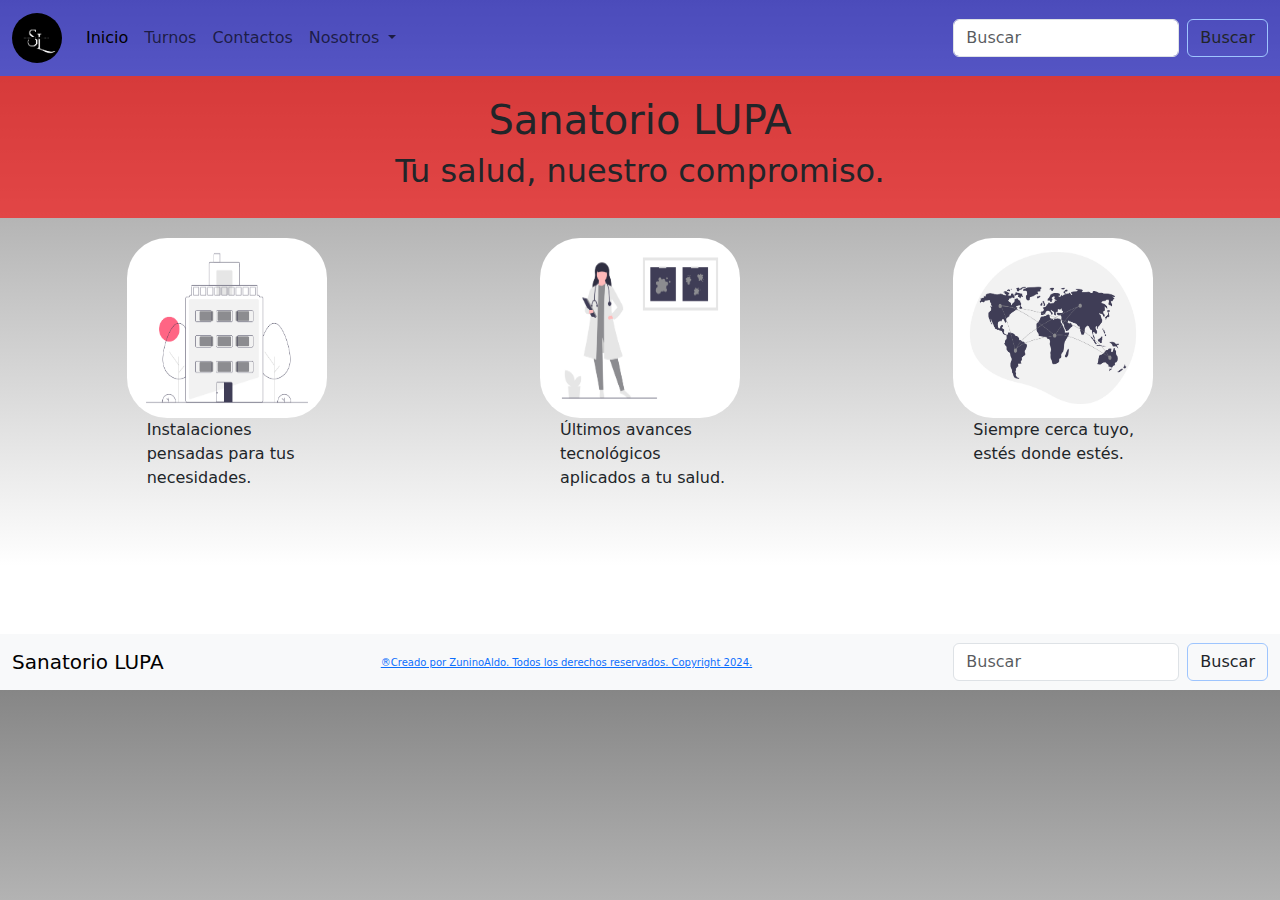
==== index.html @ 7a9180eb "v1.0" ====
<!DOCTYPE html>
<html lang="en">

<head>
    <meta charset="UTF-8">
    <meta name="viewport" content="width=device-width, initial-scale=1.0">
    <title>Inicio</title>
    <link href="https://cdn.jsdelivr.net/npm/bootstrap@5.3.3/dist/css/bootstrap.min.css" rel="stylesheet"
        integrity="sha384-QWTKZyjpPEjISv5WaRU9OFeRpok6YctnYmDr5pNlyT2bRjXh0JMhjY6hW+ALEwIH" crossorigin="anonymous">
    <link rel="stylesheet" href="./css/style.css">
</head>

<body>
    <header>
        <nav class="navbar navbar-expand-lg">
            <div class="container-fluid">
                <a class="navbar-brand" href="./index.html"><img src="./img/logo-black.png" alt="logo"></a>
                <button class="navbar-toggler" type="button" data-bs-toggle="collapse"
                    data-bs-target="#navbarSupportedContent" aria-controls="navbarSupportedContent"
                    aria-expanded="false" aria-label="Toggle navigation">
                    <span class="navbar-toggler-icon"></span>
                </button>
                <div class="collapse navbar-collapse" id="navbarSupportedContent">
                    <ul class="navbar-nav me-auto mb-2 mb-lg-0">
                        <li class="nav-item">
                            <a class="nav-link active" aria-current="page" href="./index.html">Inicio</a>
                        </li>
                        <li class="nav-item">
                            <a class="nav-link" href="./pages/turnos.html">Turnos</a>
                        </li>
                        <li class="nav-item">
                            <a class="nav-link" href="./pages/contacto.html">Contactos</a>
                        </li>
                        <li class="nav-item dropdown">
                            <a class="nav-link dropdown-toggle" href="#" role="button" data-bs-toggle="dropdown"
                                aria-expanded="false">
                                Nosotros
                            </a>
                            <ul class="dropdown-menu">
                                <li><a class="dropdown-item" href="./pages/caphum.html">Capital Humano</a></li>
                                <li><a class="dropdown-item" href="./pages/equipo.html">Equipo</a></li>
                                <li><a class="dropdown-item" href="./pages/institucion.html">Institución</a></li>
                            </ul>
                        </li>
                    </ul>
                    <form class="d-flex" role="search">
                        <input class="form-control me-2" type="search" placeholder="Buscar" aria-label="Search">
                        <button class="btn border-primary-subtle" type="submit">Buscar</button>
                    </form>
                </div>
            </div>
        </nav>
    </header>

    <section class="titulos-principales">
        <h1>Sanatorio LUPA</h1>
        <h2>Tu salud, nuestro compromiso.</h2>
    </section>

    <section class="main-tarjetas">
        <div class="tarjeta">
            <img src="./img/hospital.png" alt="un edificio que representa un hospital">
            <p>Instalaciones pensadas para tus necesidades.</p>
        </div>
        <div class="tarjeta">
            <img src="./img/medica.png" alt="imagen de una medica explicando">
            <p>Últimos avances tecnológicos aplicados a tu salud.</p>
        </div>
        <div class="tarjeta">
            <img src="./img/mapamundi.png" alt="mapa del mundo que conecta puntos en varias partes">
            <p>Siempre cerca tuyo, estés donde estés.</p>
        </div>
    </section>

    <footer>
        <nav class="navbar bg-body-tertiary">
            <div class="container-fluid">
                <a class="navbar-brand" href="./index.html">Sanatorio LUPA</a>
                <a class="derechosreservados" href="https://github.com/ZuninoAldo" target="_blank">®Creado por ZuninoAldo. Todos los derechos reservados. Copyright 2024.</a>
                <form class="d-flex" role="search">
                    <input class="form-control me-2" type="search" placeholder="Buscar" aria-label="Search">
                    <button class="btn border-primary-subtle" type="submit">Buscar</button>
                </form>
            </div>
        </nav>
    </footer>
    <script src="https://cdn.jsdelivr.net/npm/bootstrap@5.3.3/dist/js/bootstrap.bundle.min.js"
        integrity="sha384-YvpcrYf0tY3lHB60NNkmXc5s9fDVZLESaAA55NDzOxhy9GkcIdslK1eN7N6jIeHz"
        crossorigin="anonymous"></script>
</body>

</html>
---- css/style.css ----
* {
    margin: 0;
    padding: 0;
    box-sizing: border-box;
}

body {
    background: rgb(134, 134, 134);
    background: linear-gradient(180deg, rgba(134, 134, 134, 1) 0%, rgba(255, 255, 255, 1) 82%);
}

/*-------------INDEX-------------*/

.navbar {
    background-color: rgba(0, 0, 255, 0.434);
}

.navbar img {
    width: 50px;
    height: 50px;
    border-radius: 50%;
}

.titulos-principales {
    text-align: center;
    width: 100%;
    padding: 20px;
    background-color: rgba(255, 0, 0, 0.612);
}

.main-tarjetas img {
    width: 200px;
    height: 180px;
    border-radius: 40px;
    align-items: center;
    transition: all 1s;
}

.main-tarjetas p {
    width: 200px;
    height: 180px;
    padding-left: 20px;
}

.main-tarjetas {
    display: flex;
    align-items: center;
    justify-content: space-around;
    margin: 20px;
}

.tarjetas {
    width: 100%;
    height: 100%;
    display: flex;
    align-items: center;
    justify-content: center;
}

.main-tarjetas img:hover {
    transform: scale(1.1);
}

/*-------------TURNOS-------------*/

.chatbotTitulo {
    text-align: center;
    width: 100%;
    padding: 20px;
    font-size: medium;
}

.chatbot h6 {
    text-align: center;
    width: 100%;
    padding: 20px;
    font-size: medium;
    color: grey;
}

.chatbotFormulario {
    display: flex;
    justify-content: center;
    flex-direction: column;
    align-items: center;
    flex-wrap: wrap;
    margin: 30px;
}

.chatbotFormulario input{
    margin: 12px;
}

/*--------------CONTACTO----------*/

.formulario {
    display: flex;
    justify-content: center;
    align-items: center;
    flex-wrap: wrap;
    margin-bottom: 190px;
    
    .contactame {
        width: 50%;
        height: 300px;
        padding: 30px;
        
        h4 {
            color: black;
            text-decoration: underline;
            font-size: x-large;
            text-align: center;
            padding: 10px;
            margin-bottom: 40px;
        }
        
        input {
            width: 100%;
            font-size: 18px;
            background-color: transparent;
            border: none;
            border-bottom: 2px solid rgba(164, 164, 164, 0.59);
        }
        
        textarea {
            width: 100%;
            font-size: 18px;
            background-color: transparent;
            border: none;
            border-bottom: 2px solid rgba(164, 164, 164, 0.59);
        }
        
        #enviar {
            font-size: 18px;
            background-color: rgba(164, 164, 164, 0.59);
            border: 1px solid rgba(164, 164, 164, 0.59);
            margin-top: 4px;
        }
    }
}

.contactame input::placeholder {
    color: black;
}

.contactame textarea::placeholder {
    color: black;
}

/*--------EQUIPO--------------*/

.miembrosEquipo {
    text-align: center;
    list-style-type: none;
    list-style-position: inside;
    margin-bottom: 30px;
    padding: 20px;
}

.miembrosEquipo li{
    padding: 12px;
    font-weight: bold;
}

/*--------INSTITUCION--------*/

.main-institucion {
    width: auto;
    height: auto;
}

.main-institucion h3 {
    text-align: center;
    width: 100%;
    padding: 20px;
    text-decoration: underline;
}

.cajas {
    margin: 70px;
}

.main-institucion p {
    text-align: center;
}

.listado {
    text-align: center;
    list-style-type: circle;
    list-style-position: inside;
    margin-bottom: 40px;
}

/*------------footer-------------*/

.derechosreservados {
    font-size: 10px;
}
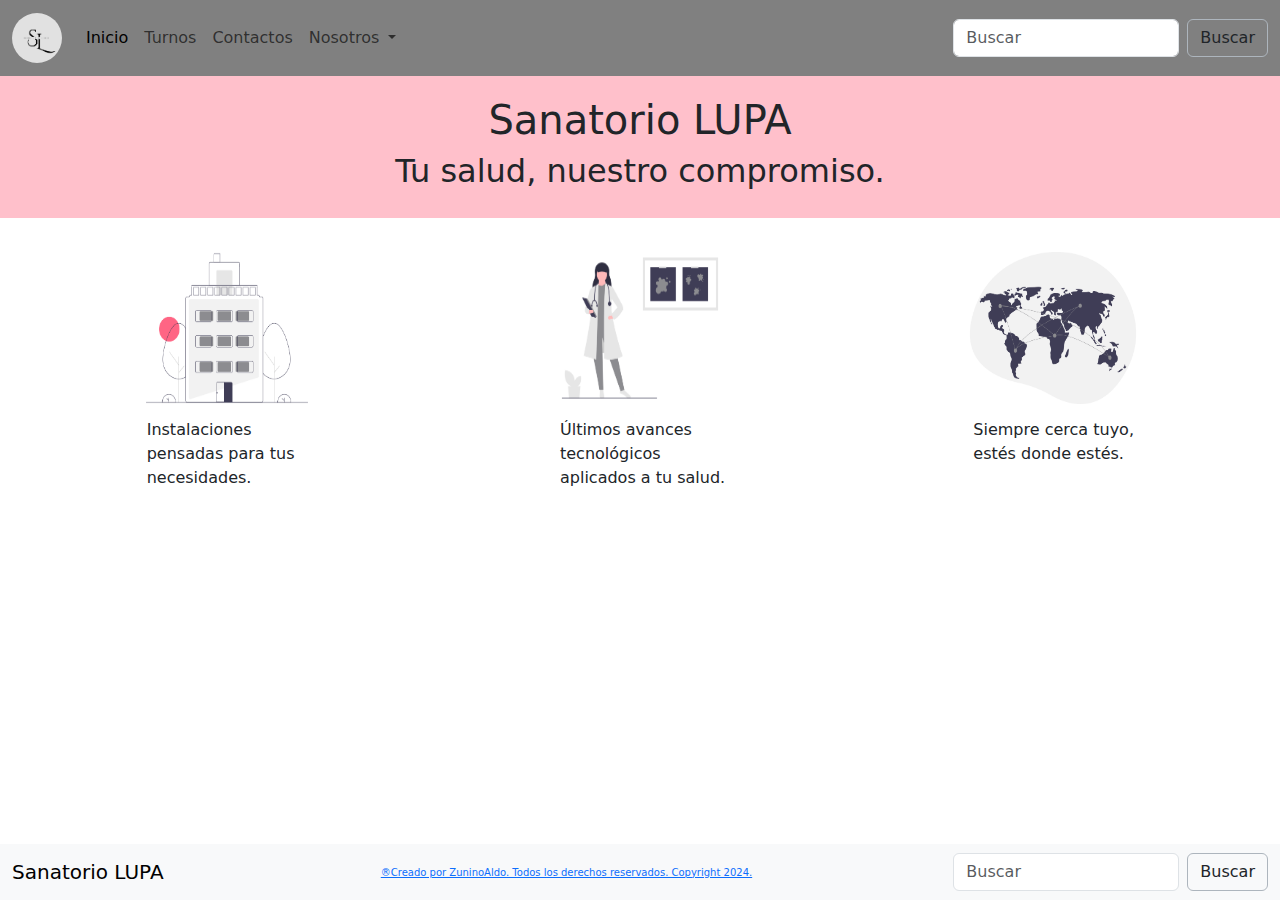
==== commit d24187ae: "v2.6.4" ====
--- a/index.html
+++ b/index.html
@@ -4,7 +4,8 @@
 <head>
     <meta charset="UTF-8">
     <meta name="viewport" content="width=device-width, initial-scale=1.0">
-    <title>Inicio</title>
+    <title>Sanatorio LUPA | Inicio</title>
+    <link rel="icon" href="./img/logo.png" type="image/x-icon">
     <link href="https://cdn.jsdelivr.net/npm/bootstrap@5.3.3/dist/css/bootstrap.min.css" rel="stylesheet"
         integrity="sha384-QWTKZyjpPEjISv5WaRU9OFeRpok6YctnYmDr5pNlyT2bRjXh0JMhjY6hW+ALEwIH" crossorigin="anonymous">
     <link rel="stylesheet" href="./css/style.css">
@@ -14,7 +15,7 @@
     <header>
         <nav class="navbar navbar-expand-lg">
             <div class="container-fluid">
-                <a class="navbar-brand" href="./index.html"><img src="./img/logo-black.png" alt="logo"></a>
+                <a class="navbar-brand" href="./index.html"><img src="./img/logo.png" alt="logo"></a>
                 <button class="navbar-toggler" type="button" data-bs-toggle="collapse"
                     data-bs-target="#navbarSupportedContent" aria-controls="navbarSupportedContent"
                     aria-expanded="false" aria-label="Toggle navigation">
@@ -45,7 +46,7 @@
                     </ul>
                     <form class="d-flex" role="search">
                         <input class="form-control me-2" type="search" placeholder="Buscar" aria-label="Search">
-                        <button class="btn border-primary-subtle" type="submit">Buscar</button>
+                        <button class="btn border-dark-subtle" type="submit">Buscar</button>
                     </form>
                 </div>
             </div>
@@ -79,7 +80,7 @@
                 <a class="derechosreservados" href="https://github.com/ZuninoAldo" target="_blank">®Creado por ZuninoAldo. Todos los derechos reservados. Copyright 2024.</a>
                 <form class="d-flex" role="search">
                     <input class="form-control me-2" type="search" placeholder="Buscar" aria-label="Search">
-                    <button class="btn border-primary-subtle" type="submit">Buscar</button>
+                    <button class="btn border-dark-subtle" type="submit">Buscar</button>
                 </form>
             </div>
         </nav>
--- a/css/style.css
+++ b/css/style.css
@@ -4,15 +4,15 @@
     box-sizing: border-box;
 }
 
-body {
+/*body {
     background: rgb(134, 134, 134);
     background: linear-gradient(180deg, rgba(134, 134, 134, 1) 0%, rgba(255, 255, 255, 1) 82%);
-}
+}*/
 
 /*-------------INDEX-------------*/
 
 .navbar {
-    background-color: rgba(0, 0, 255, 0.434);
+    background-color: gray;
 }
 
 .navbar img {
@@ -25,7 +25,7 @@
     text-align: center;
     width: 100%;
     padding: 20px;
-    background-color: rgba(255, 0, 0, 0.612);
+    background-color: pink;
 }
 
 .main-tarjetas img {
@@ -47,6 +47,7 @@
     align-items: center;
     justify-content: space-around;
     margin: 20px;
+    flex-wrap: wrap;
 }
 
 .tarjetas {
@@ -67,15 +68,15 @@
     text-align: center;
     width: 100%;
     padding: 20px;
-    font-size: medium;
-}
-
-.chatbot h6 {
+    font-size: x-large;
+}
+
+.chatbotSubtitulo {
     text-align: center;
     width: 100%;
     padding: 20px;
     font-size: medium;
-    color: grey;
+    color: black;
 }
 
 .chatbotFormulario {
@@ -84,11 +85,20 @@
     flex-direction: column;
     align-items: center;
     flex-wrap: wrap;
-    margin: 30px;
-}
-
-.chatbotFormulario input{
+    margin: 60px;
+}
+
+.chatbotFormulario input {
     margin: 12px;
+}
+
+.btn-close {
+    color: blue;
+}
+
+.botonesBot {
+    padding: 10px;
+    border-radius: 12px;
 }
 
 /*--------------CONTACTO----------*/
@@ -99,44 +109,44 @@
     align-items: center;
     flex-wrap: wrap;
     margin-bottom: 190px;
-    
-    .contactame {
-        width: 50%;
-        height: 300px;
-        padding: 30px;
-        
-        h4 {
-            color: black;
-            text-decoration: underline;
-            font-size: x-large;
-            text-align: center;
-            padding: 10px;
-            margin-bottom: 40px;
-        }
-        
-        input {
-            width: 100%;
-            font-size: 18px;
-            background-color: transparent;
-            border: none;
-            border-bottom: 2px solid rgba(164, 164, 164, 0.59);
-        }
-        
-        textarea {
-            width: 100%;
-            font-size: 18px;
-            background-color: transparent;
-            border: none;
-            border-bottom: 2px solid rgba(164, 164, 164, 0.59);
-        }
-        
-        #enviar {
-            font-size: 18px;
-            background-color: rgba(164, 164, 164, 0.59);
-            border: 1px solid rgba(164, 164, 164, 0.59);
-            margin-top: 4px;
-        }
-    }
+}
+
+.contactame {
+    width: 50%;
+    height: 300px;
+    padding: 30px;
+}
+
+.formulario h4 {
+    color: black;
+    font-size: x-large;
+    text-align: center;
+    padding: 10px;
+    margin-bottom: 40px;
+}
+
+.formulario input {
+    width: 100%;
+    font-size: 18px;
+    background-color: transparent;
+    border: none;
+    border-bottom: 2px solid rgba(164, 164, 164, 0.59);
+}
+
+.formulario textarea {
+    width: 100%;
+    font-size: 18px;
+    background-color: transparent;
+    border: none;
+    border-bottom: 2px solid rgba(164, 164, 164, 0.59);
+}
+
+#contactarnos {
+    font-size: 18px;
+    background-color: rgba(164, 164, 164, 0.59);
+    border: 1px solid rgba(164, 164, 164, 0.59);
+    margin-top: 4px;
+    margin-bottom: 75px;
 }
 
 .contactame input::placeholder {
@@ -145,6 +155,48 @@
 
 .contactame textarea::placeholder {
     color: black;
+}
+
+/*--------CAPITAL HUMANO------*/
+
+.mainText {
+    text-align: justify;
+    margin: 30px;
+}
+
+.subtituloBusquedas {
+    text-align: center;
+}
+
+.cardBusqueda {
+    display: flex;
+    align-items: center;
+    justify-content: space-around;
+    margin: 20px;
+    flex-wrap: wrap;
+}
+
+.cardUno {
+    width: 400px;
+    height: auto;
+    align-items: center;
+    margin: 15px;
+    padding: 10px;
+    border: 1px solid gray;
+}
+
+.cardUno h6 {
+    text-align: center;
+    font-size: x-large;
+}
+
+.justificar {
+    text-align: justify;
+}
+
+.textFinal {
+    text-align: justify;
+    margin: 50px 20px 75px 20px;
 }
 
 /*--------EQUIPO--------------*/
@@ -157,7 +209,7 @@
     padding: 20px;
 }
 
-.miembrosEquipo li{
+.miembrosEquipo li {
     padding: 12px;
     font-weight: bold;
 }
@@ -181,7 +233,7 @@
 }
 
 .main-institucion p {
-    text-align: center;
+    text-align: justify;
 }
 
 .listado {
@@ -193,6 +245,168 @@
 
 /*------------footer-------------*/
 
+footer {
+    position: fixed;
+    bottom: 0;
+    left: 0;
+    width: 100%;
+}
+
 .derechosreservados {
     font-size: 10px;
+}
+
+
+/*?---------MEDIA QUERIES------------*/
+
+@media screen and (min-width: 1250px) {
+    .main-tarjetas {
+        margin-bottom: 180px;
+    }
+
+    .chatbot {
+        margin-bottom: 100px;
+    }
+
+    .formulario {
+        margin-bottom: 200px;
+    }
+
+    .listadoEquipo {
+        margin-bottom: 200px;
+    }
+
+    footer {
+        position: fixed;
+        bottom: 0;
+        left: 0;
+        width: 100%;
+    }
+}
+
+@media screen and (max-width: 800px) {
+    .chatBot2 {
+        margin-bottom: 50px;
+    }
+
+    .miembrosEquipo {
+        margin-bottom: 80px;
+    }
+
+    .listado{
+        margin-bottom: 95px;
+    }
+}
+
+@media screen and (max-width: 788px) {
+    .chatBot2 {
+        margin-bottom: 100px;
+    }
+
+    #contactarnos {
+        margin-bottom: 100px;
+    }
+
+    .textFinal {
+        margin-bottom: 120px;
+    }
+}
+
+@media screen and (max-width: 785px) {
+    .chatBot2 {
+        margin-bottom: 65px;
+    }
+
+}
+
+@media screen and (max-width: 750px) {
+    .main-tarjetas {
+        flex-direction: column;
+    }
+
+    .chatBot2 {
+        margin-bottom: 100px;
+    }
+
+    .cardBusqueda {
+        display: flex;
+        flex-direction: column;
+    }
+}
+
+@media screen and (max-width: 710px) {
+    .listado{
+        margin-bottom: 95px;
+    }
+}
+
+@media screen and (max-width: 520px) {
+    .chatbotFormulario textarea{
+        width: 200px;
+    }
+
+    .chatBot2 {
+        margin-bottom: 100px;
+    }
+
+    #contactarnos {
+        margin-bottom: 100px;
+    }
+}
+
+@media screen and (max-width: 503px) {
+    #contactarnos {
+        margin-bottom: 100px;
+    }
+}
+
+@media screen and (max-width: 500px) {
+    #contactarnos {
+        margin-bottom: 120px;
+    }
+
+    .miembrosEquipo {
+        margin-bottom: 80px;
+    }
+
+    .listado{
+        margin-bottom: 120px;
+    }
+}
+
+@media screen and (max-width: 445px) {
+    .cardUno {
+        width: 50%;
+        height: auto;
+    }
+}
+
+@media screen and (max-width: 400px) {
+    .cardUno h6 {
+        font-size: medium;
+    }
+
+    .cardUno {
+        padding: 20px;
+    }
+}
+
+@media screen and (max-width: 354px) {
+    .miembrosEquipo {
+        margin-bottom: 90px;
+    }
+}
+
+@media screen and (max-width: 350px) {
+    .chatBot2 {
+        margin-bottom: 120px;
+    }
+
+    .miembrosEquipo {
+        margin-bottom: 95px;
+    }
+
+    .listado{
+        margin-bottom: 120px;
+    }
 }